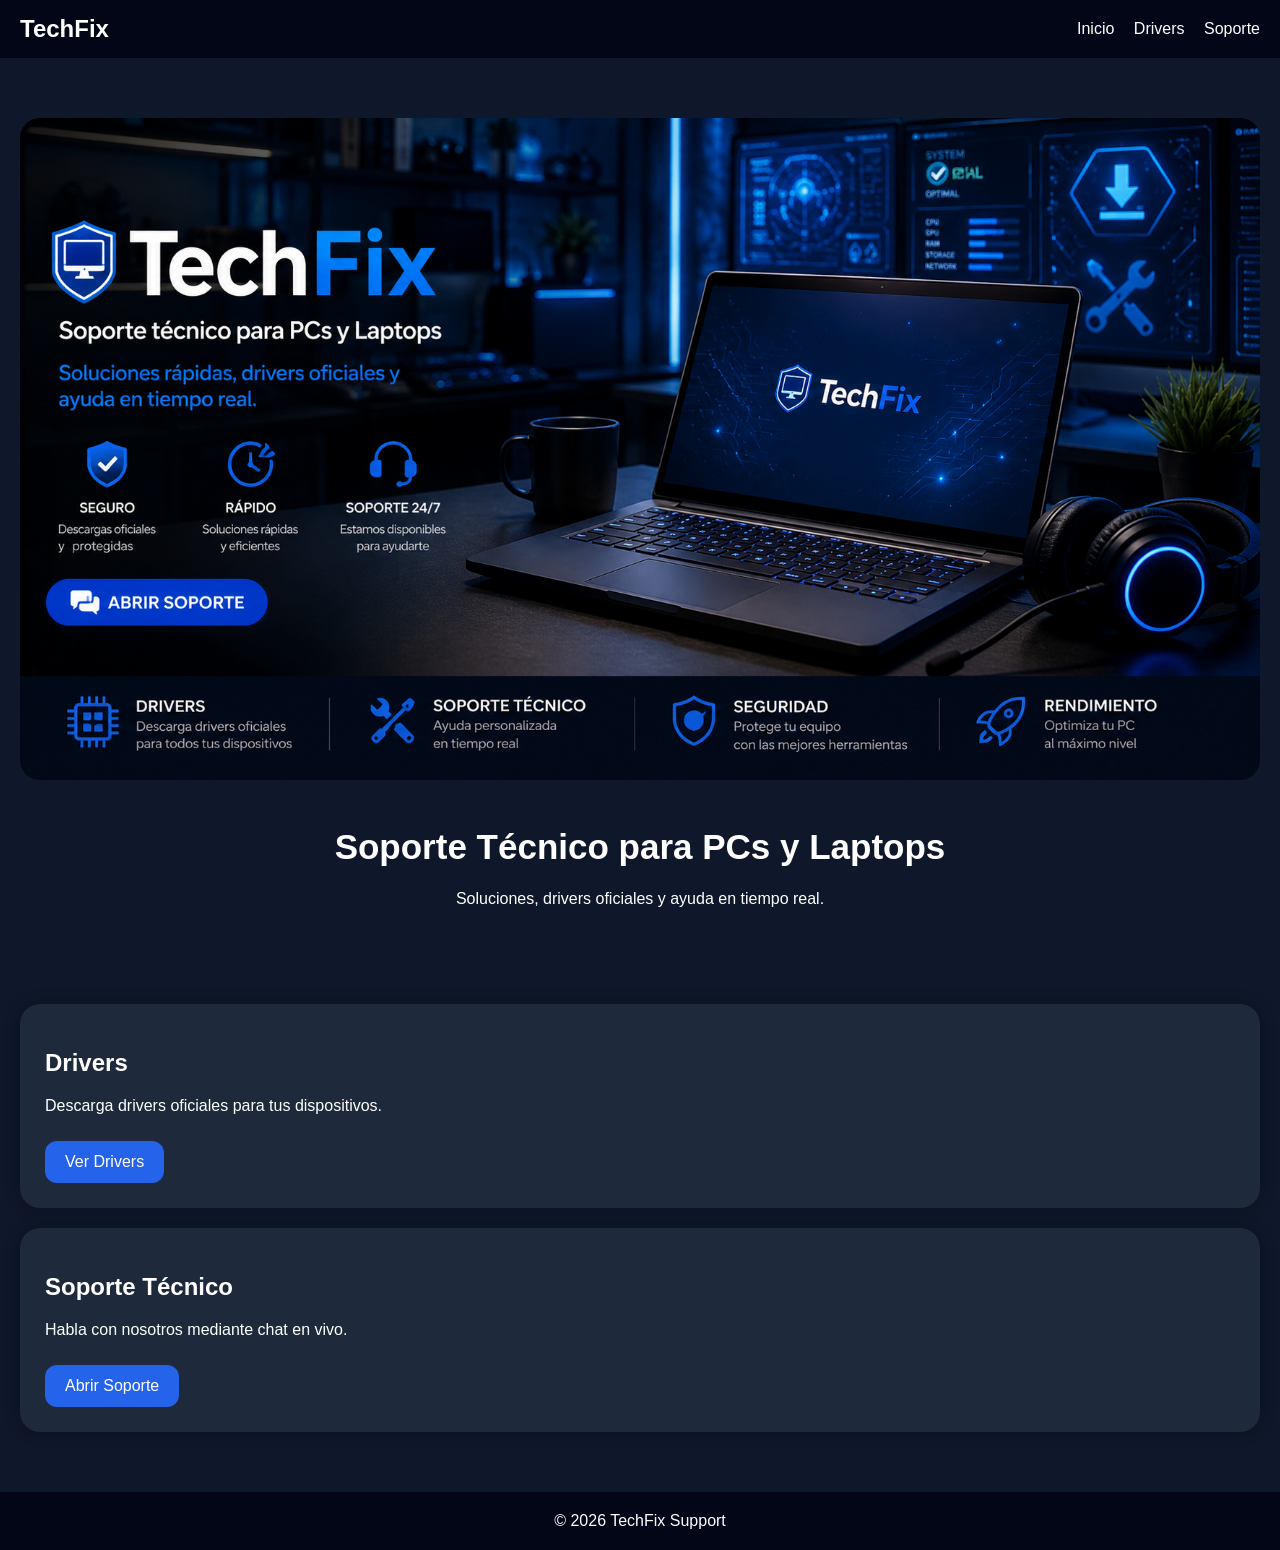
==== index.html @ 657d5f36 "Add files via upload" ====
<!DOCTYPE html>
<html lang="es">

<head>
    <meta charset="UTF-8">
    <meta name="viewport" content="width=device-width, initial-scale=1.0">
    <title>TechFix</title>

    <link rel="stylesheet" href="style.css">
</head>

<body>

<nav>

    <h2>TechFix</h2>

    <div class="menu">
        <a href="index.html">Inicio</a>
        <a href="drivers.html">Drivers</a>
        <a href="soporte.html">Soporte</a>
    </div>

</nav>

<header>
  <img src="banner.png" class="banner">

    <h1>Soporte Técnico para PCs y Laptops</h1>

    <p>
    Soluciones, drivers oficiales y ayuda en tiempo real.
    </p>

</header>

<section class="cards">

    <div class="card">

       <h2>Drivers</h2>

        <p>
        Descarga drivers oficiales para tus dispositivos.
        </p>

        <a href="drivers.html">
            <button>Ver Drivers</button>
        </a>

    </div>

    <div class="card">

        <h2>Soporte Técnico</h2>

        <p>
        Habla con nosotros mediante chat en vivo.
        </p>

        <a href="soporte.html">
            <button>Abrir Soporte</button>
        </a>

    </div>

</section>

<footer>
    © 2026 TechFix Support
</footer>

<script src="script.js"></script>

</body>
</html>
---- style.css ----
body{
    margin:0;
    font-family:Arial;
    background:#0f172a;
    color:white;
}

/* MENU */

nav{
    background:#020617;
    display:flex;
    justify-content:space-between;
    align-items:center;
    padding:15px 20px;
}

nav h2{
    margin:0;
}

.menu a{
    color:white;
    text-decoration:none;
    margin-left:15px;
}

/* HEADER */

header{
    text-align:center;
    padding:60px 20px;
}

header h1{
    font-size:35px;
}

/* TARJETAS */

.cards{
    padding:20px;
    display:flex;
    flex-direction:column;
    gap:20px;
}

.card{
    background:#1e293b;
    padding:25px;
    border-radius:20px;
    box-shadow:0 0 15px rgba(0,0,0,0.3);

    transition:0.3s;
}

.card:hover{
    transform:translateY(-5px);
}

button{
    background:#2563eb;
    color:white;
    border:none;
    padding:12px 20px;
    border-radius:12px;
    font-size:16px;
    margin-top:10px;
}

button:active{
    transform:scale(0.95);
}

/* FOOTER */

footer{
    text-align:center;
    padding:20px;
    margin-top:40px;
    background:#020617;
}

.banner{
    width:100%;
    border-radius:20px;
    margin-bottom:20px;
}
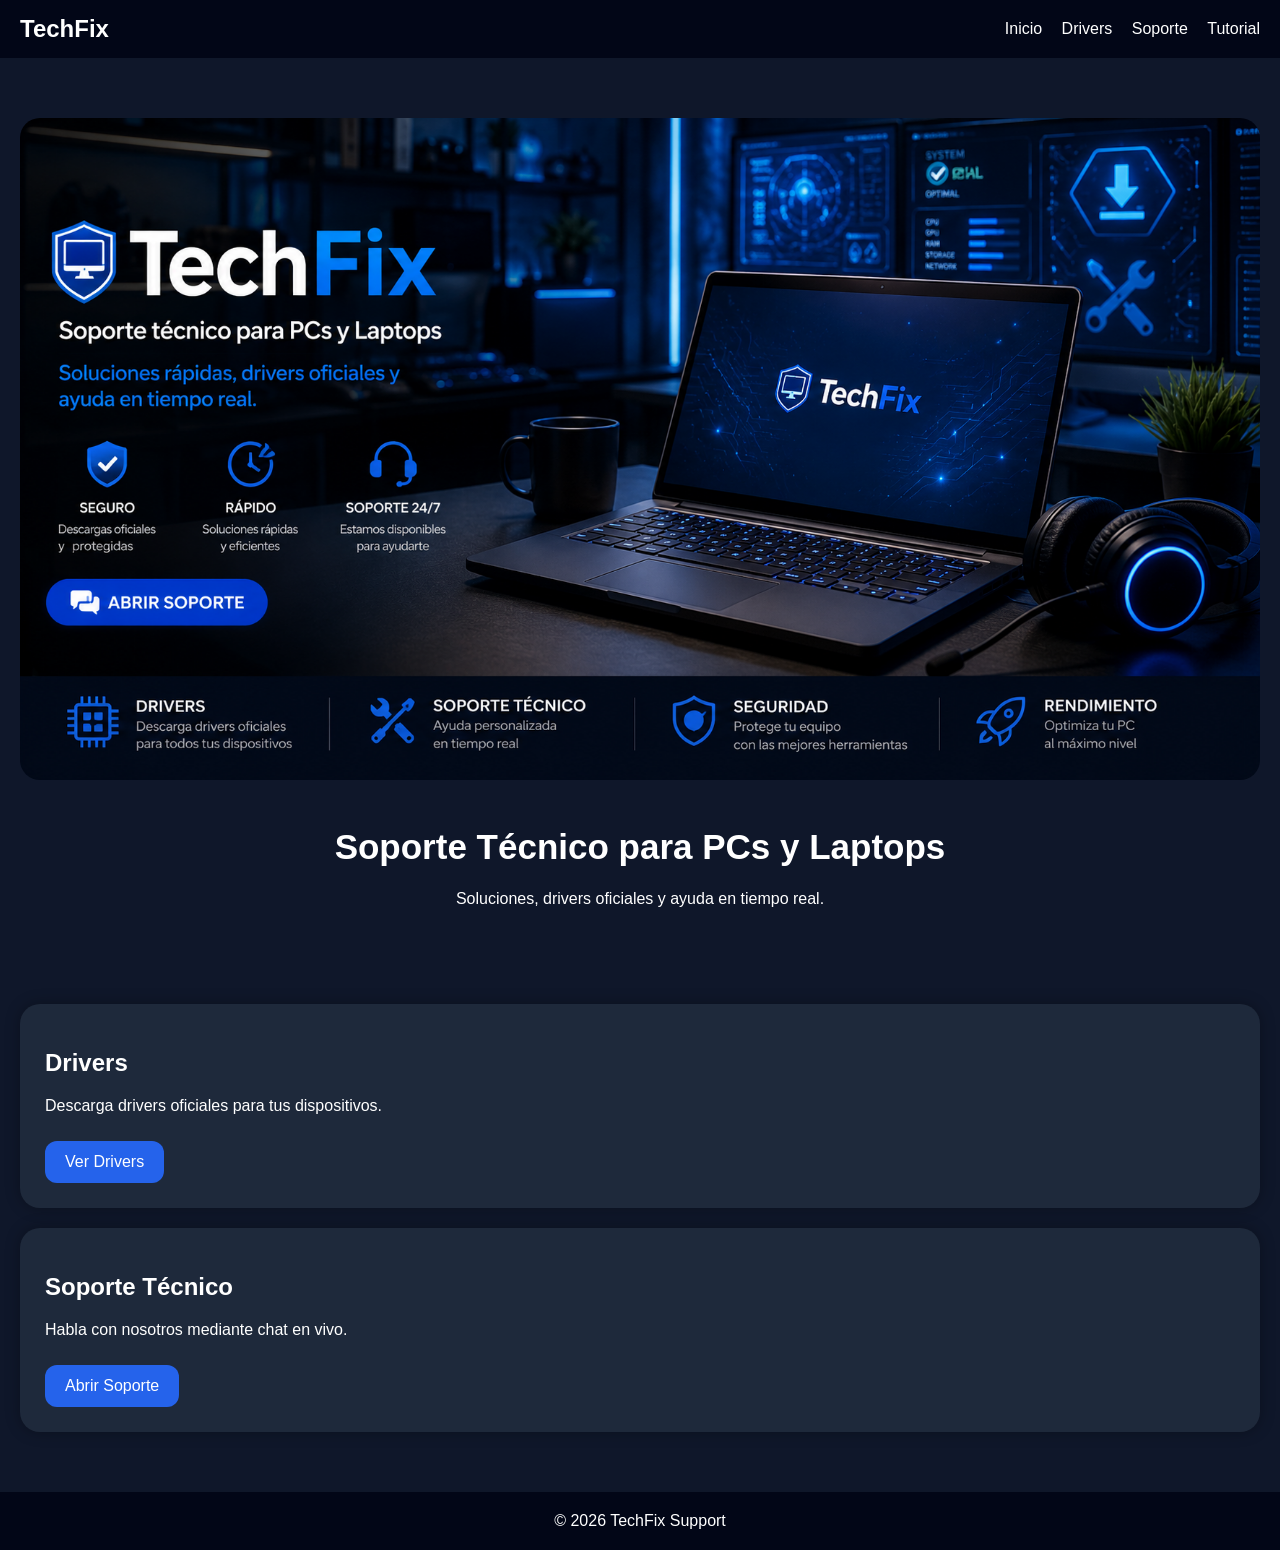
==== commit 51eef93f: "Add files via upload" ====
--- a/index.html
+++ b/index.html
@@ -19,6 +19,7 @@
         <a href="index.html">Inicio</a>
         <a href="drivers.html">Drivers</a>
         <a href="soporte.html">Soporte</a>
+        <a href="tutorial.html">Tutorial</a>
     </div>
 
 </nav>
